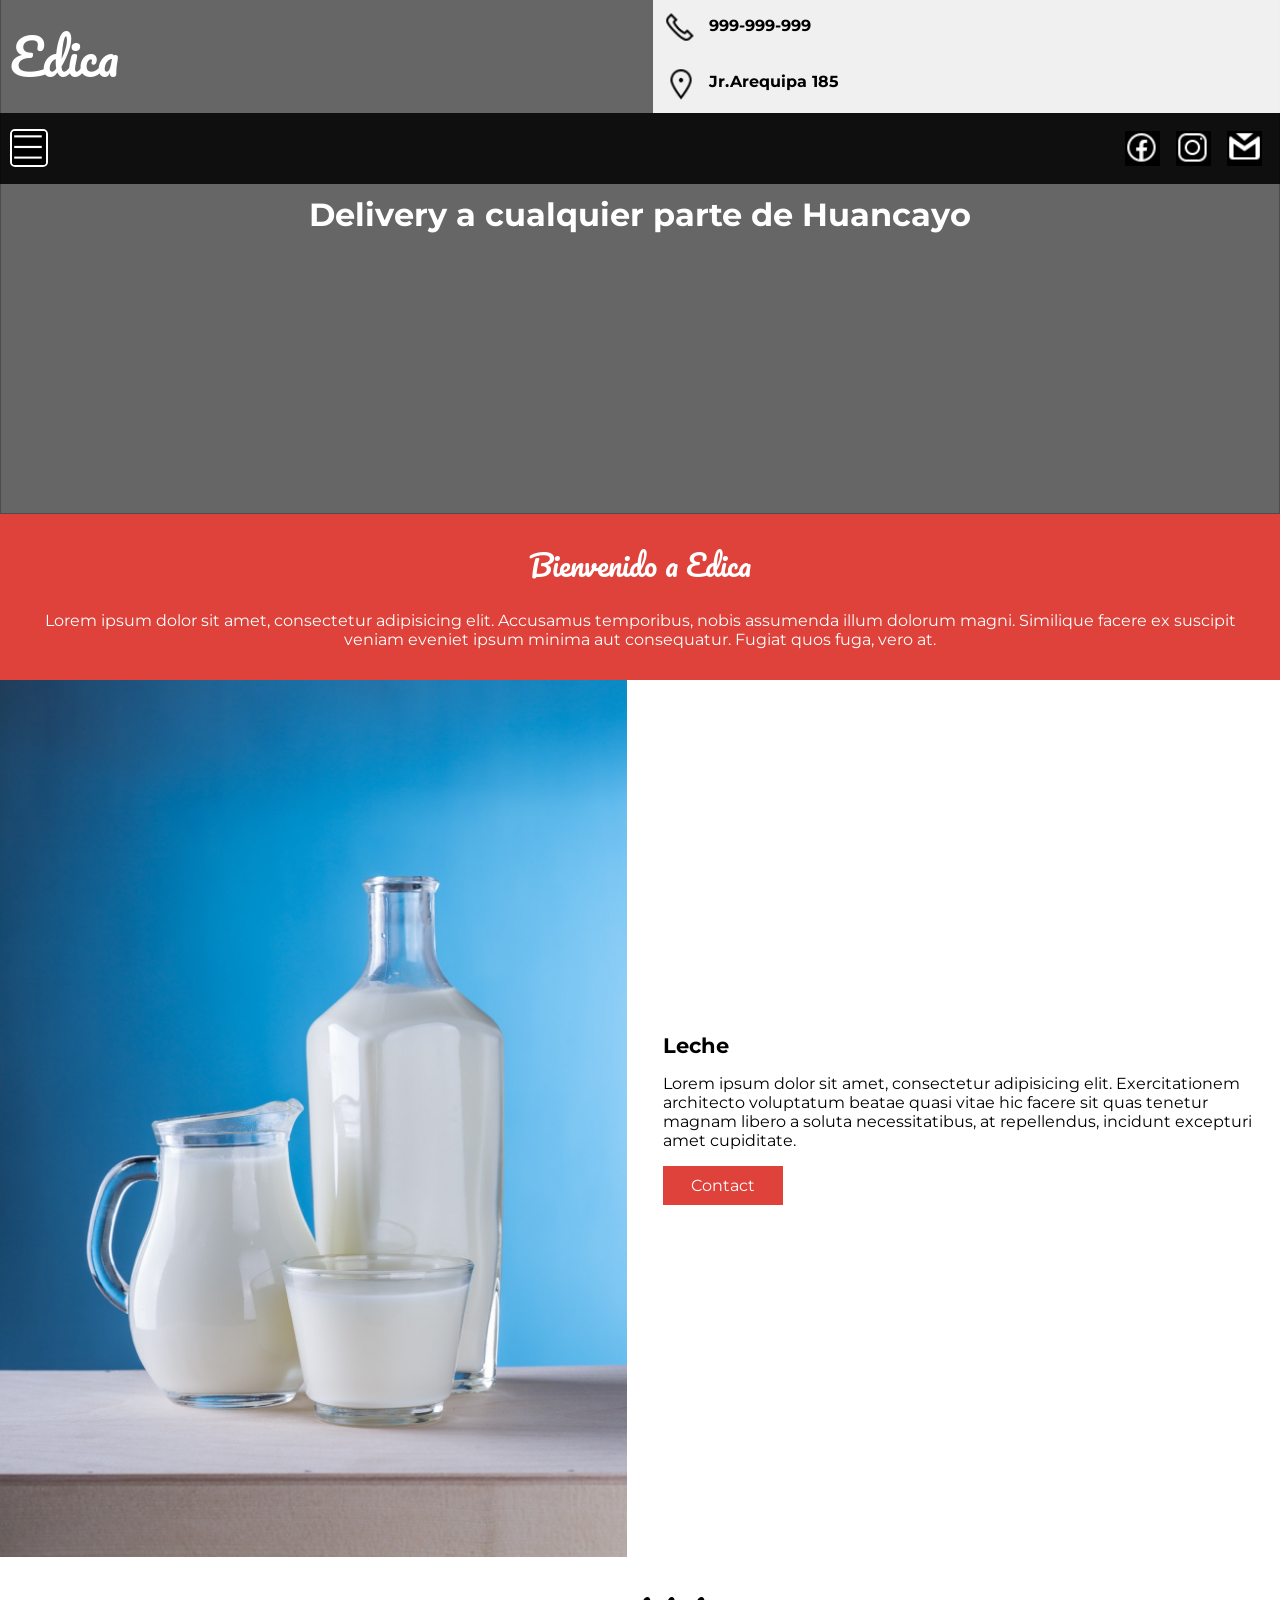
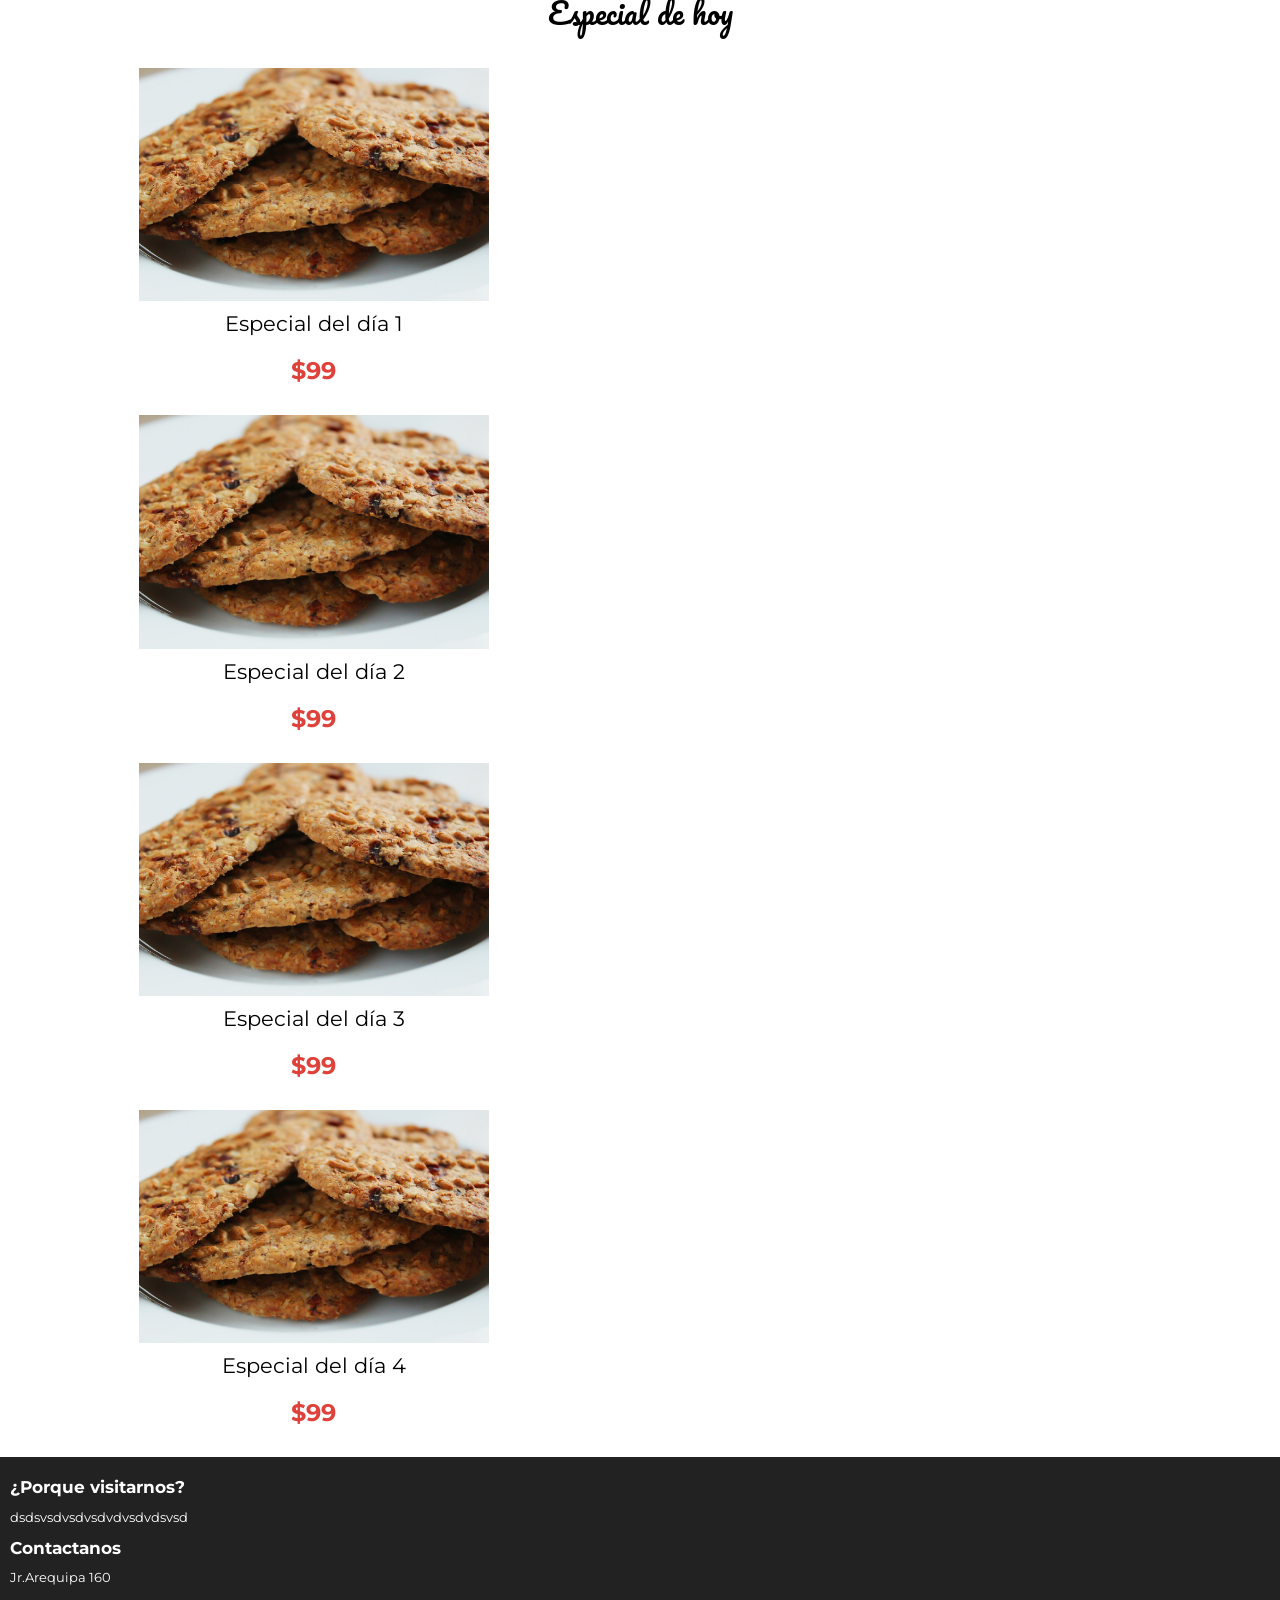
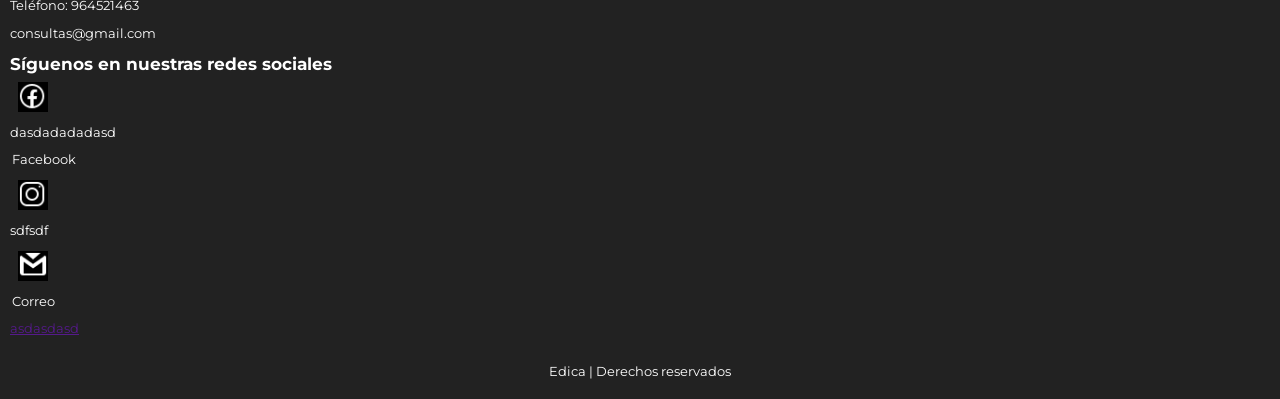
==== Programa/index.html @ e256587e "Pagina principal" ====
<!DOCTYPE html>
<html lang="es">
<head>
    <meta charset="UTF-8">
    <title>Edica</title>
    <meta name="viewport" content="width=device-width, user-scalable=no, initial-scale=1.0, maximum-scale=3.0, minimum-scale=1.0">
    <link rel="stylesheet" href="css/estilos.css">
   <link rel="stylesheet" href="css/styles.css">
</head>
<body>
    <header class="main-header">
        <div class="container container--flex">
            <div class="logo-container column column--50">
                <h1 class="logo">Edica</h1>
            </div>
            <div class="main-header__contactInfo column column--50"> 
              <div class="main-header__contactInfo__phone">
                  <img src="img/phone.png" alt="" class="icon-fb">
                  <p>999-999-999</p>
              </div>
               <div class="main-header__contactInfo__address">
                   <img src="img/gps.png" alt="" class="icon-gps">
                   <p>Jr.Arequipa 185</p>
               </div>           
            </div>
        </div>
    </header>
    <nav class="main-nav">
        <div class="container container--flex">
            <img src="img/menu.png" alt="" class="icon-menu" id="btnmenu">
            <ul class="menu" id="menu">
                <li class="menu__item"><a href="/" class="menu__link menu__link--select">Inicio</a></li>
                <li class="menu__item"><a href="nosotros.html" class="menu__link">Mosotros</a></li>
                <li class="menu__item"><a href="galeria.html" class="menu__link">Galería</a></li>
                <li class="menu__item"><a href="contacto.html" class="menu__link">Contacto</a></li>
            </ul>
            <div class="social-icon">
                <a href="https://es-la.facebook.com/" class="social-icon__face" ><img src="img/facebook.png" alt=""></a>
                <a href="www.instagram.com" class="social-icon__insta"><img src="img/insta.png"
                alt=""></a> 
                 <a href="https://www.google.com/intl/es/gmail/about/#" class="social-icon__mail"><img src="img/mail.png"
                alt=""></a>               
            </div>
        </div>
    </nav>
    <section class="banner"><img src="img/Fondo.jpg" alt="" class="banner__img">
        <div class="banner_content">Delivery a cualquier parte de Huancayo</div>
    </section> 
    <main class="main">
        <section class="group group--color">
            <div class="container">
                <h2 class="main__title">Bienvenido a Edica</h2>
                <p class="main__txt">Lorem ipsum dolor sit amet, consectetur adipisicing elit. Accusamus temporibus, nobis assumenda illum dolorum magni. Similique facere ex suscipit veniam eveniet ipsum minima aut consequatur. Fugiat quos fuga, vero at.</p>
            </div>
        </section>
        <section class="group main__about__description">
            <div class="container container--flex">
                <div class="column column--50">
                    <img src="img/leche.jpg" alt="">
                </div>
                <div class="column column--50">
                    <h3 class="column__title">Leche</h3>
                    <p class="column__txt">Lorem ipsum dolor sit amet, consectetur adipisicing elit. Exercitationem architecto voluptatum beatae quasi vitae hic facere sit quas tenetur magnam libero a soluta necessitatibus, at repellendus, incidunt excepturi amet cupiditate.</p>
                    <a href="" class="btn btn--contact">Contact</a>
                </div>
            </div>
        </section>
        <section class="group today-special">
            <h2 class="group__title">Especial de hoy</h2>
            <div class="container container__flex">
                <div class="column column--50-25">
                    <img src="img/galletas.jpg" alt="" class="today-special__img">
                    <div class="today-special__title">Especial del día 1</div>
                    <div class="today-special__price">$99</div>
                </div>
                <div class="column column--50-25">
                    <img src="img/galletas.jpg" alt="" class="today-special__img">
                    <div class="today-special__title">Especial del día 2</div>
                    <div class="today-special__price">$99</div>
                </div>
                <div class="column column--50-25">
                    <img src="img/galletas.jpg" alt="" class="today-special__img">
                    <div class="today-special__title">Especial del día 3</div>
                    <div class="today-special__price">$99</div>
                </div>
                <div class="column column--50-25">
                    <img src="img/galletas.jpg" alt="" class="today-special__img">
                    <div class="today-special__title">Especial del día 4</div>
                    <div class="today-special__price">$99</div>
                </div>
            </div>
        </section>
        
    </main>
    <footer class="main-footer">
        <div class="container container--flex">
            <div class="column column--33">
                <h2 class="column__title">¿Porque visitarnos?</h2>
                <p class="column__txt">dsdsvsdvsdvsdvdvsdvdsvsd</p>
            </div>
            <div class="column column--33">
                <h2 class="column__title">Contactanos</h2>
                <p class="column__txt">Jr.Arequipa 160</p>
                <p class="column__txt">Teléfono: 964521463</p>
                <p class="column__txt">consultas@gmail.com</p>
            </div>
            <div class="column column--33">
                <h2 class="column__title">Síguenos en  nuestras redes sociales</h2>             <img src="img/facebook.png" alt="">
                
                <p class="column__txt">dasdadadadasd</p>
                
                <p class="column__txt"><a href="">Facebook</a></p>
                
                <div class="column-insta">
                    <img src="img/insta.png" alt="">
                    <p class="column__txt">sdfsdf</p>
                </div>
                <div class="column-mail">
                    <img src="img/mail.png" alt="">
                    <p class="column__txt"><a href="">Correo</a></p>
                </div>
                <div class="column-mail">
                    <p><a href="">asdasdasd</a></p>
                </div>
            </div>
            <p class="copy">Edica | Derechos reservados</p>
        </div>
    </footer>
    <script src="js/menu.js"></script>
</body>
</html>
---- Programa/css/estilos.css ----
@import url('https://fonts.googleapis.com/css2?family=Montserrat:wght@500&family=Pacifico&display=swap');
    
*{
    box-sizing: border-box;    
}

body{
    font-family: 'Montserrat', sans-serif;
    margin: 0;
}

/*----------Estilos básicos------------------*/

img {
    display: block;
    width: 100%;
    max-width: 100%;
}

h1, h2, h3, h4, h5, h6 {
    margin: 0;
}
.container {
    width: 100%;
    margin: auto;
}

.container--flex {
    display: flex;
    flex-wrap: wrap;
    justify-content: space-between;
    align-items: center;
}

.column {
    width: 100%;
}


/*----------Header--------------*/

.main-header {
    width: 100%;
}

.logo {
    font-size: 1.8em;
    color: #DE423A;
    padding: 10px;
    font-family: 'Pacifico', cursive;
    font-weight: 100;
}

.main-header__contactInfo__phone {
    background: #DE423A;
    color: white;
    display: flex;
}

.main-header__contactInfo__address {
    display: flex;
} 

.main-header [class*="icon-"] {
    width: 5.5%;
    margin: 11px;
}

/*----------------Menú------------*/

.main-nav {
    position: relative;
    width: 100%;
    z-index: 2000;
    padding: 10px;
}

.icon-menu {
    display: block;
    color: white;
    width: 6%;  
    border: 2px solid white;
    border-radius: 5px;
    width: 38px;
    height: 38px;
}

.social-icon {
   display: flex;
}

.social-icon img {
    margin: 8px;
    width: 35px;
}

.menu {
    position: absolute;
    top: 65px;
    left: 0;
    width: 100%;
    padding: 0;
    margin: 0;
    list-style: none;
    height: 0;
    overflow: hidden;
    transition: height .3s linear;
}

.menu__link {
    display: block;
    padding: 15px;
    color: white;
    text-decoration: none;
}

.menu__link:hover {
    background:  #DE423A;
}

.menu__link--select {
    background:  #DE423A;
}

.mostrar{
    height: 196px;
}
/*-----------Estilos de banner---------*/

.banner {
    margin-top: -65px;
    position: relative;
}

.banner:before  {
    content: '';
    position: absolute;
    width: 100%;
    height: 100%;
    background: rgba(0,0,0,0.6);
    z-index: 1000;
    top: 0;
}

.banner__img {
    width: 100%;
    height: 600px;
    object-fit: cover;
}

.banner_content {
    color: white;
    width: 90%;
    text-align: center;
    position: absolute;
    z-index: 1500;
    top: 50%;
    left: 50%;
    transform: translateX(-50%) translateY(-50%);
    font-size: 2em;
    font-weight: bold;
}

/*----------Estilos principales-----------*/

.group--color .container {
    background: #DE423A;
    color: white;
    padding: 10px;
    text-align: center;
}



.main__title {
    margin: 15px 0;
    font-size: 1.8em;
    font-family: 'Pacifico',cursive;
    font-weight: 100;
}

.main__txt {
    padding: 5px;
}

.column__title {
    font-size: 1.3em;
}

.main__about__description .column:nth-child(2) {
    padding: 10px;
}

.btn {
    display: block;
    text-align: center;
    text-decoration: none;
    width: 120px;
    background: #DE423A;
    color: white;
    padding: 10px;
    margin: 10px auto;
}

.group__title{
    font-family: 'Pacifico',cursive;
    text-align: center;
    font-weight: 100;
    font-size: 1.8em;
    margin: 30px;
}

.today-special .column{
    margin-bottom: 30px;
    text-align: center;
}

.today-special__img{
    margin: auto;
    max-width: 350px;
}

.today-special__title{
    font-size: 1.3em;
    padding-top: 10px;
    padding-bottom: 20px;
}

.today-special__price{
    font-size: 1.5em;
    color: #DE423A;
    font-weight: bold;
}

/*----------------Estilos de footer------------------*/

.main-footer{
    background: #222;
    color: white;
    padding: 10px;
    padding-top: 20px;
    padding-bottom: 20px;
    font-size: .8em;
}

.copy{
    text-align: center;
    margin: auto;
    margin-top: 15px;
}


.column--33 img {
    width: 30px;
    height: 30px;
    margin: 8px;
}

.column-redes {
    display: flex;
    margin: 8px;
}


.main-footer .column__txt a{
    color: white;
    text-decoration: none;
    left: 2px;
    margin: 2px;
}

/*------------Estilos responsive----------------*/

@media screen and (min-width:480px){
    
    .logo {
        color: white;
        font-size: 3em;
    }
    
    .main-header__contactInfo{
        text-align: right;
    }
    
    .main-header__contactInfo [class*="main-header__contactInfo__"]{
        color: black;
        background: rgba(255,255,255,0.9);
        font-weight: bold;
        
    }
    
    .main-nav {
        background: rgba(0,0,0,0.85);
    }
    
    .banner {
        margin-top: -270px;
        z-index: -1000;
    }
    
    
    .column--50 {
        width: 49%;
    }
    
    .column--50-25{
        width: 49%;
    }
    
    .main__about__description .btn {
        margin: 0;
    }
    
    .today__special .column {
        border: 10px solid #ddd;
    }
}
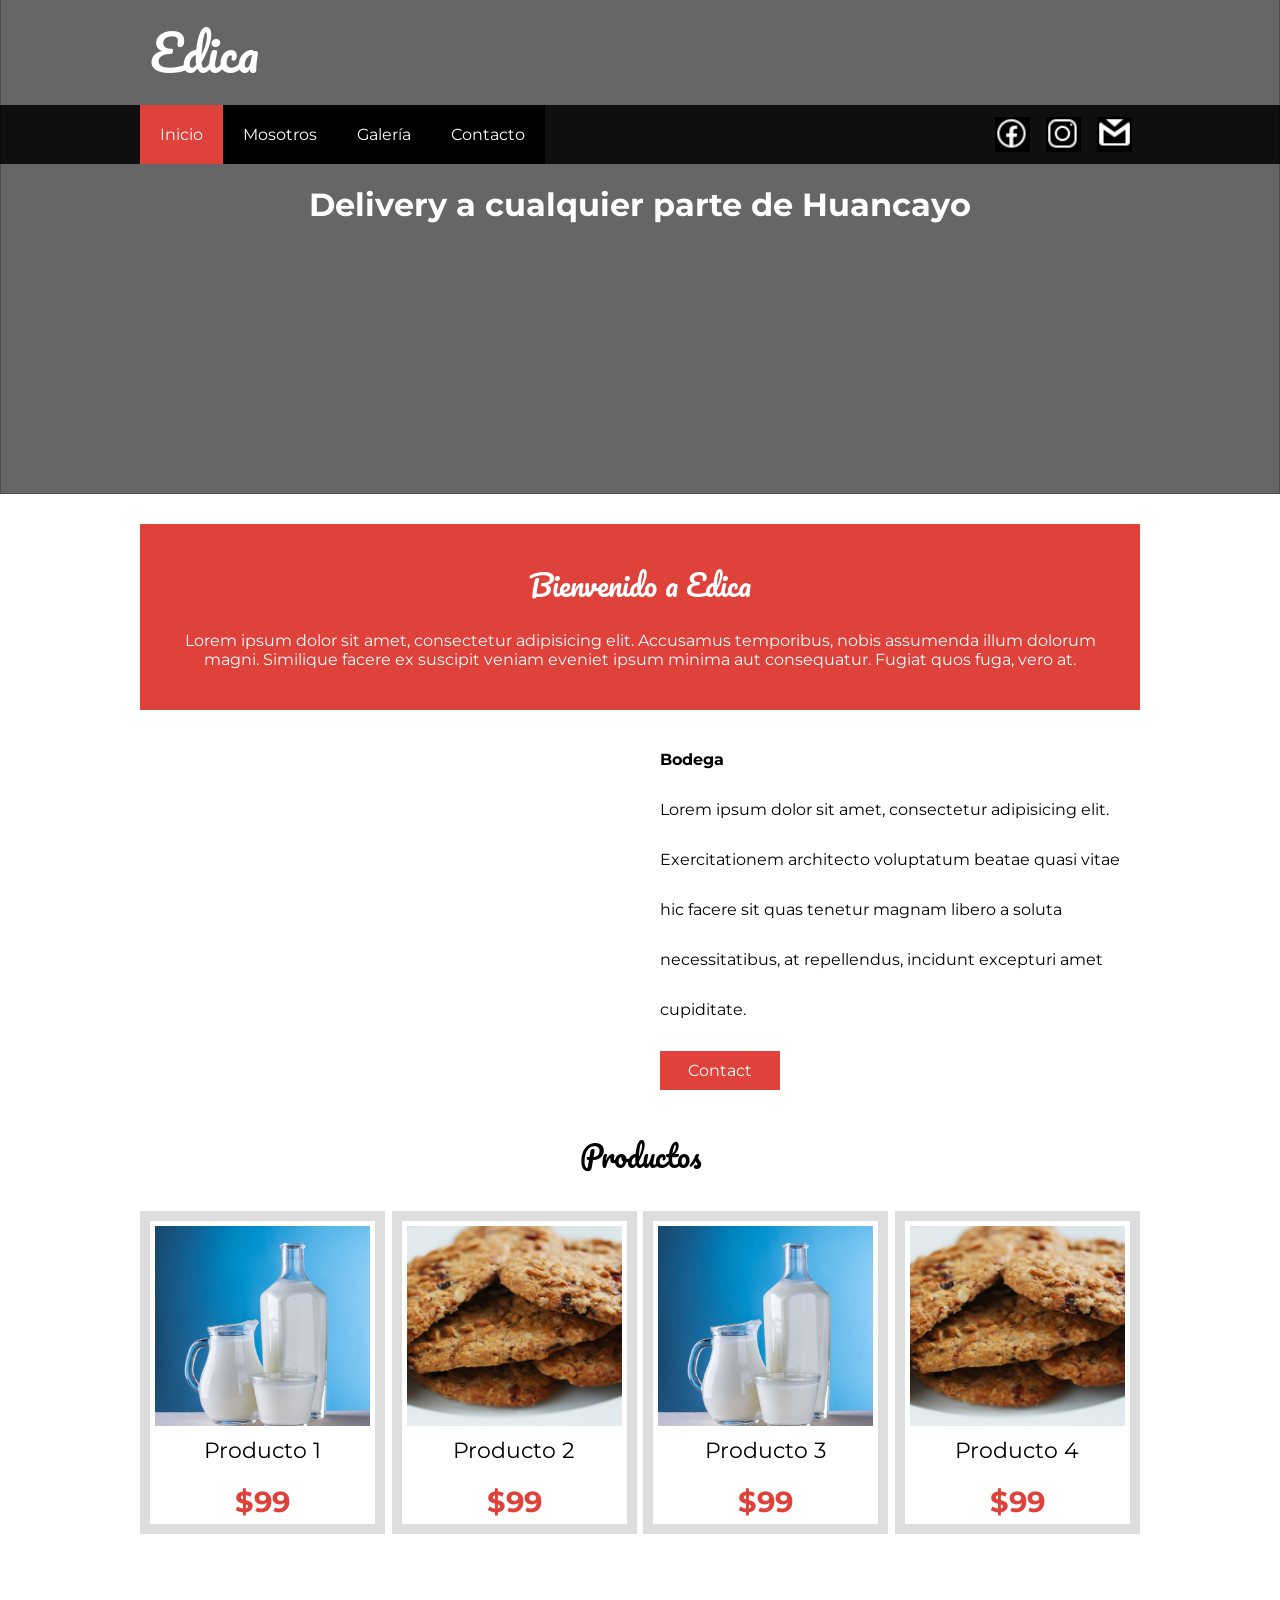
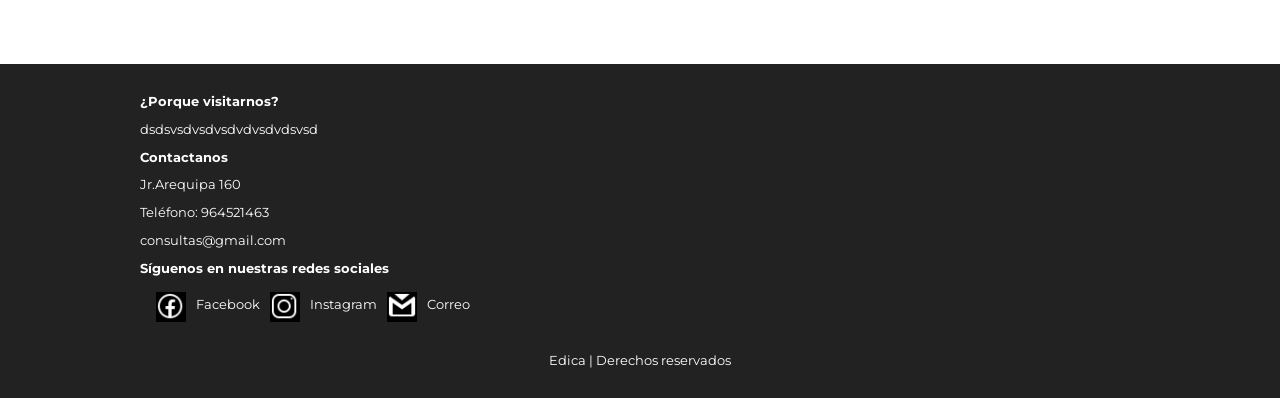
==== commit fd019e1b: "Gaaa v2" ====
--- a/Programa/index.html
+++ b/Programa/index.html
@@ -56,36 +56,36 @@
         <section class="group main__about__description">
             <div class="container container--flex">
                 <div class="column column--50">
-                    <img src="img/leche.jpg" alt="">
+                    <img class="img-main" src="img/Bodega.jpg" alt="">
                 </div>
                 <div class="column column--50">
-                    <h3 class="column__title">Leche</h3>
+                    <h3 class="column__title">Bodega</h3>
                     <p class="column__txt">Lorem ipsum dolor sit amet, consectetur adipisicing elit. Exercitationem architecto voluptatum beatae quasi vitae hic facere sit quas tenetur magnam libero a soluta necessitatibus, at repellendus, incidunt excepturi amet cupiditate.</p>
                     <a href="" class="btn btn--contact">Contact</a>
                 </div>
             </div>
         </section>
         <section class="group today-special">
-            <h2 class="group__title">Especial de hoy</h2>
-            <div class="container container__flex">
+            <h2 class="group__title">Productos</h2>
+            <div class="container container--flex">
                 <div class="column column--50-25">
-                    <img src="img/galletas.jpg" alt="" class="today-special__img">
-                    <div class="today-special__title">Especial del día 1</div>
+                    <img src="img/leche.jpg" alt="" class="today-special__img">
+                    <div class="today-special__title">Producto 1</div>
                     <div class="today-special__price">$99</div>
                 </div>
                 <div class="column column--50-25">
                     <img src="img/galletas.jpg" alt="" class="today-special__img">
-                    <div class="today-special__title">Especial del día 2</div>
+                    <div class="today-special__title">Producto 2</div>
+                    <div class="today-special__price">$99</div>
+                </div>
+                <div class="column column--50-25">
+                    <img src="img/leche.jpg" alt="" class="today-special__img">
+                    <div class="today-special__title">Producto 3</div>
                     <div class="today-special__price">$99</div>
                 </div>
                 <div class="column column--50-25">
                     <img src="img/galletas.jpg" alt="" class="today-special__img">
-                    <div class="today-special__title">Especial del día 3</div>
-                    <div class="today-special__price">$99</div>
-                </div>
-                <div class="column column--50-25">
-                    <img src="img/galletas.jpg" alt="" class="today-special__img">
-                    <div class="today-special__title">Especial del día 4</div>
+                    <div class="today-special__title">Producto 4</div>
                     <div class="today-special__price">$99</div>
                 </div>
             </div>
@@ -103,25 +103,18 @@
                 <p class="column__txt">Jr.Arequipa 160</p>
                 <p class="column__txt">Teléfono: 964521463</p>
                 <p class="column__txt">consultas@gmail.com</p>
+                <h2 class="column__title">Síguenos en  nuestras redes sociales</h2>  
             </div>
-            <div class="column column--33">
-                <h2 class="column__title">Síguenos en  nuestras redes sociales</h2>             <img src="img/facebook.png" alt="">
+            <div class="column column-redes">
+                <img src="img/facebook.png" alt="">
+                <p class="column__txt"><a href="">Facebook</a></p>               
                 
-                <p class="column__txt">dasdadadadasd</p>
+                <img src="img/insta.png" alt="">
+                <p class="column__txt"><a href="">Instagram</a></p>
+
+                <img src="img/mail.png" alt="">
+                <p class="column__txt"><a href="">Correo</a></p>                
                 
-                <p class="column__txt"><a href="">Facebook</a></p>
-                
-                <div class="column-insta">
-                    <img src="img/insta.png" alt="">
-                    <p class="column__txt">sdfsdf</p>
-                </div>
-                <div class="column-mail">
-                    <img src="img/mail.png" alt="">
-                    <p class="column__txt"><a href="">Correo</a></p>
-                </div>
-                <div class="column-mail">
-                    <p><a href="">asdasdasd</a></p>
-                </div>
             </div>
             <p class="copy">Edica | Derechos reservados</p>
         </div>
--- a/Programa/css/estilos.css
+++ b/Programa/css/estilos.css
@@ -105,6 +105,7 @@
     height: 0;
     overflow: hidden;
     transition: height .3s linear;
+    background: black;
 }
 
 .menu__link {
@@ -249,18 +250,16 @@
     margin-top: 15px;
 }
 
-
-.column--33 img {
+.column-redes {
+    display: flex;
+    margin: 8px;
+}
+
+.column-redes img{
     width: 30px;
     height: 30px;
     margin: 8px;
 }
-
-.column-redes {
-    display: flex;
-    margin: 8px;
-}
-
 
 .main-footer .column__txt a{
     color: white;
@@ -298,7 +297,9 @@
         z-index: -1000;
     }
     
-    
+    .banner_content {
+        margin-top: 10px;
+    }
     .column--50 {
         width: 49%;
     }
@@ -307,26 +308,136 @@
         width: 49%;
     }
     
+    .main {
+        padding-bottom: 100px;
+    }
     .main__about__description .btn {
-        margin: 0;
-    }
-    
-    .today__special .column {
+        margin:  0;
+    }
+    
+    .today-special .column {
         border: 10px solid #ddd;
-    }
-}
-
-
-
-
-
-
-
-
-
-
-
-
-
-
-
+        padding: 5px;
+    }
+    
+    .today-special__img {
+        height: 200px;
+        object-fit: cover;
+    }
+}
+
+@media screen and (min-width:768px){
+    
+    .main_title {
+        font-size: 2.2em;
+    }
+    
+    .main__about__description {
+        margin-top: 30px;
+    }
+    .main__about__description .column:nth-child(2){
+        font-size: 1em;
+    }
+    .main__about__description .column:nth-child(2) .column__txt{
+        line-height: 30px;
+    }
+    .column--50-25 {
+        width: 24.5%;
+    }
+    
+    .column__title{
+        font-size: 1em;
+    }
+    
+    .group_title{
+        font-size: 2.2em;
+    }
+}
+
+@media screen and (min-width:1024px){
+    .container {
+        width: 1000px;
+    }
+    .main-header__contactInfo{
+       display: none;
+    }
+    
+    .main-nav{
+        padding: 0;
+    }
+    
+    .banner__content {
+        font-size: 2.5em;
+    }
+    
+    .icon-menu {
+        display: none;
+    }
+    
+    .menu {
+        position: static;
+        display: flex;
+        height: auto;
+        width: auto;
+    }
+    
+    .menu__link{
+        padding: 20px;
+    }
+    
+    .group--color .container {
+        margin-top: 30px;
+        margin-bottom: 30px;
+        padding: 20px;
+    }
+    
+    .main_title{
+        font-size: 2.3em;
+    }
+    
+    .main__about__description .column:nth-child(2) .column__txt{
+        line-height: 50px;
+    }
+    
+    .today-special__title {
+        font-size: 1.4em;;
+    }
+    
+    .today-special__price {
+        font-size: 1.8em;
+    }
+    
+    .main-footer {
+        padding-top: 30px;
+        padding-bottom: 30px; 
+    }
+}
+
+@media screen and (min-width:1600px){
+    .container {
+        width: 1600px;
+    }
+    .banner img {
+        height: 800px;
+    }
+    .img-main {
+        height: 400px;
+        object-fit: cover;
+    }
+    
+    .today-special img {
+        height: 300px;
+        object-fit: cover;
+    }
+}
+
+
+
+
+
+
+
+
+
+
+
